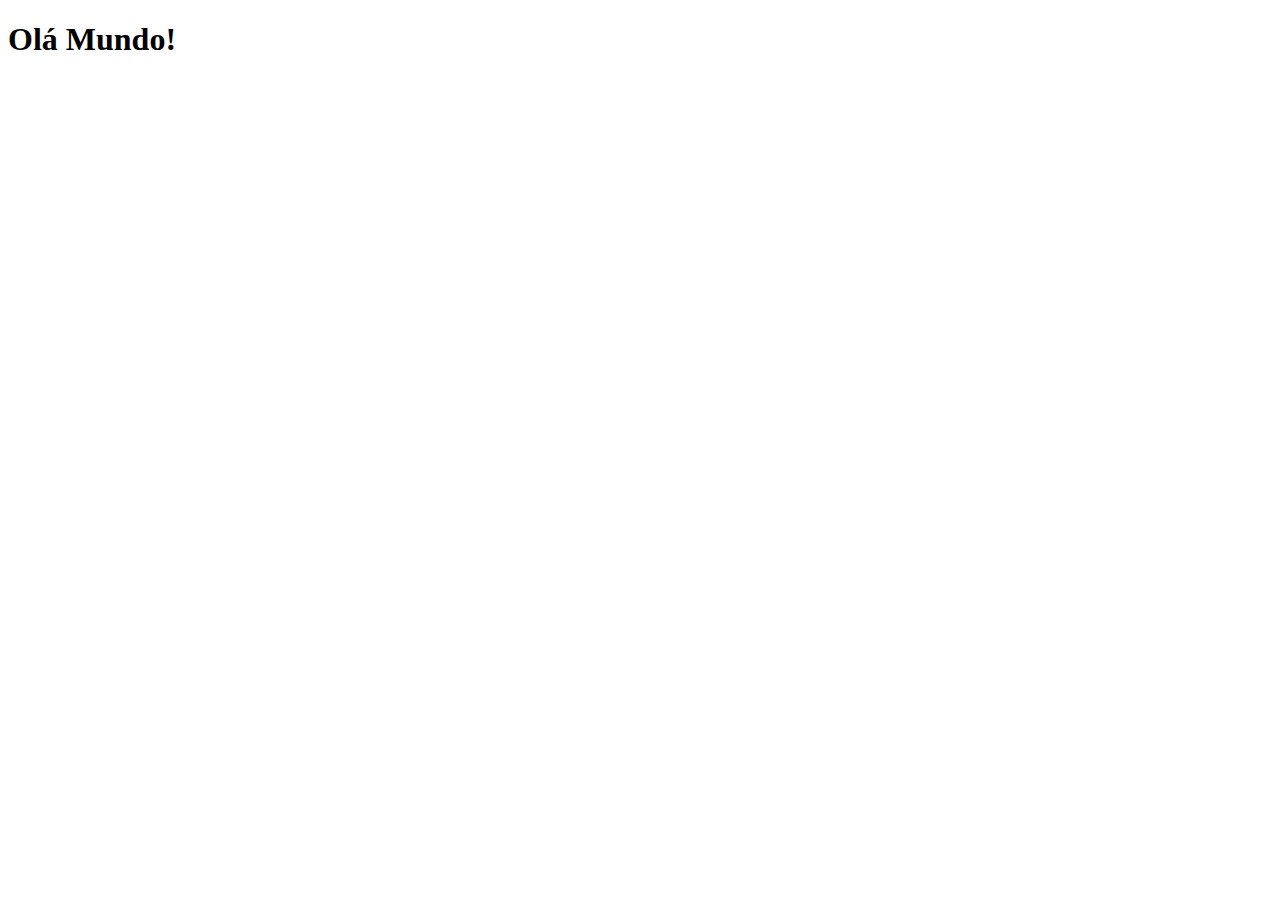
==== index.html @ b687a1bf "Criei a página principal" ====
<!DOCTYPE html>
<html lang="pt-br">
<head>
    <meta charset="UTF-8">
    <meta http-equiv="X-UA-Compatible" content="IE=edge">
    <meta name="viewport" content="width=device-width, initial-scale=1.0">
    <link rel="shortcut icon" href="favicon.ico" type="image/x-icon">
    <title>Projeto Redes Sociais</title>
</head>
<body>
    <h1>Olá Mundo!</h1>    
</body>
</html>
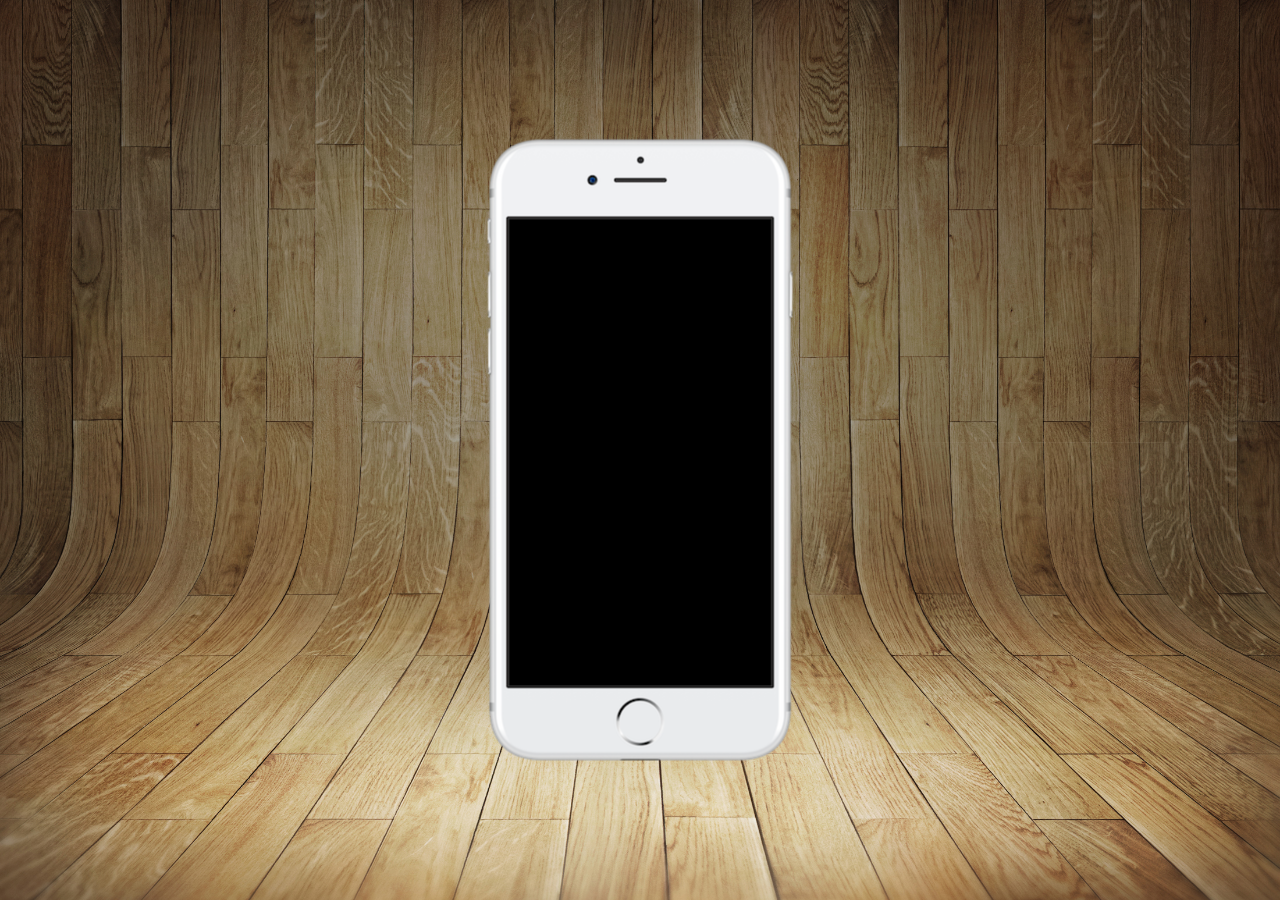
==== commit 548c84ef: "colocando o telefone e o fundo" ====
--- a/index.html
+++ b/index.html
@@ -5,9 +5,17 @@
     <meta http-equiv="X-UA-Compatible" content="IE=edge">
     <meta name="viewport" content="width=device-width, initial-scale=1.0">
     <link rel="shortcut icon" href="favicon.ico" type="image/x-icon">
+    <link rel="stylesheet" href="/estilos/style.css">
     <title>Projeto Redes Sociais</title>
 </head>
 <body>
-    <h1>Olá Mundo!</h1>    
+    <main>
+        <section id="telefone">
+
+        </section>
+        <section id="redes-sociais">
+
+        </section>
+    </main>
 </body>
 </html>--- a/estilos/style.css
+++ b/estilos/style.css
@@ -0,0 +1,35 @@
+@charset "UTF-8";
+
+* {
+    margin: 0px;
+    padding: 0px;
+    font-family: Arial, Helvetica, sans-serif;
+}
+
+html, body {
+    height: 100vh;
+    width: 100vw;
+    background-color: black;
+}
+
+body {
+    background: url('../imagens/fundo-madeira.jpg') no-repeat top center;
+    background-size: cover;
+    background-attachment: fixed;
+}
+
+main {
+    position: relative;
+    height: 100vh;
+}
+
+section#telefone {
+    position: absolute;
+    top: 50%;
+    left: 50%;
+    transform: translate(-50%, -50%);
+
+    height: 627px;
+    width: 311px;
+    background: url('../imagens/frame-iphone.png') no-repeat;
+}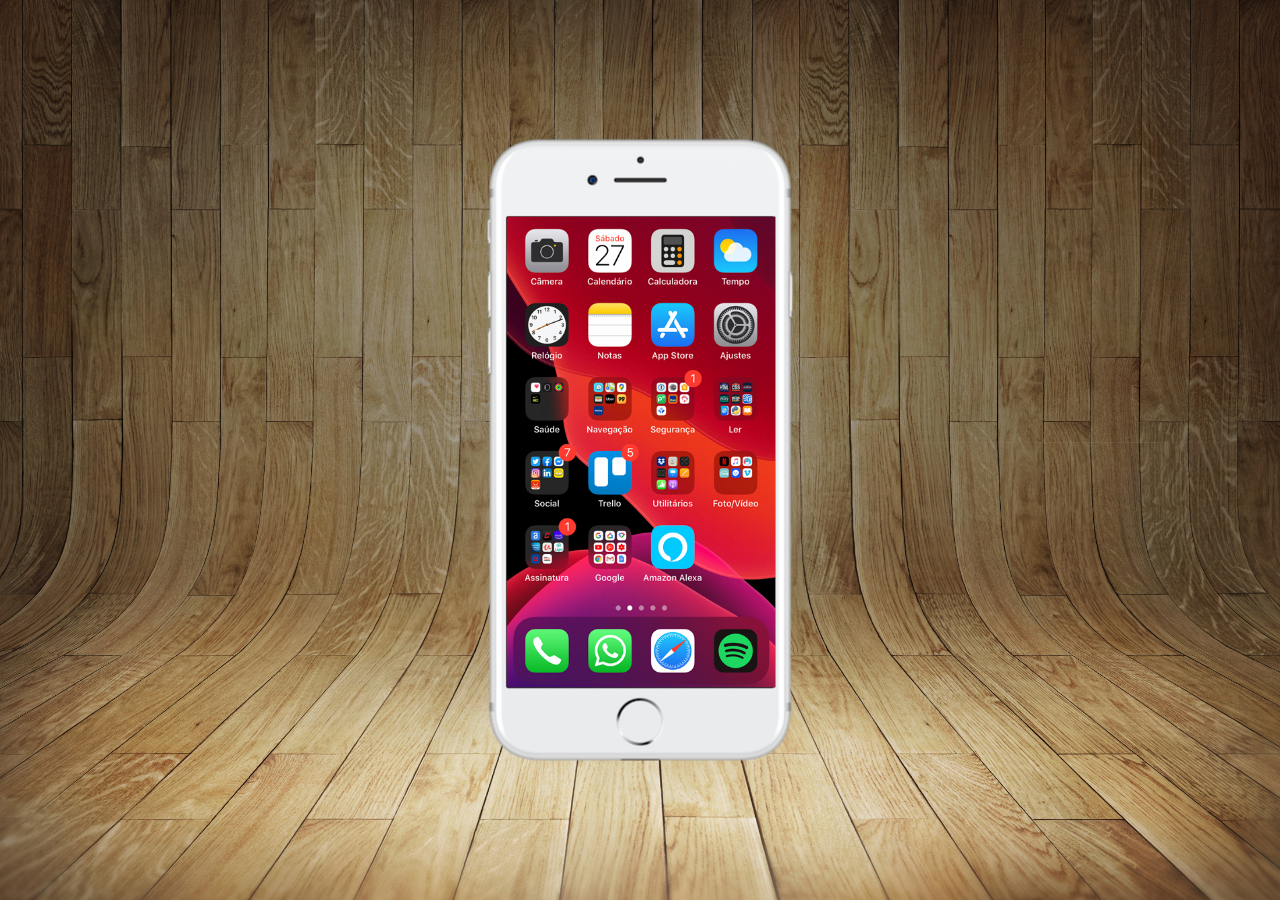
==== commit 8ca80da8: "Criei a tela home" ====
--- a/index.html
+++ b/index.html
@@ -11,7 +11,7 @@
 <body>
     <main>
         <section id="telefone">
-
+            <iframe src="home.html" name="tela" id="tela" frameborder="0"></iframe>
         </section>
         <section id="redes-sociais">
 
--- a/estilos/style.css
+++ b/estilos/style.css
@@ -32,4 +32,12 @@
     height: 627px;
     width: 311px;
     background: url('../imagens/frame-iphone.png') no-repeat;
+}
+
+iframe#tela {
+    position: relative;
+    top: 80px;
+    left: 22px;
+    width: 269px;
+    height: 471px;
 }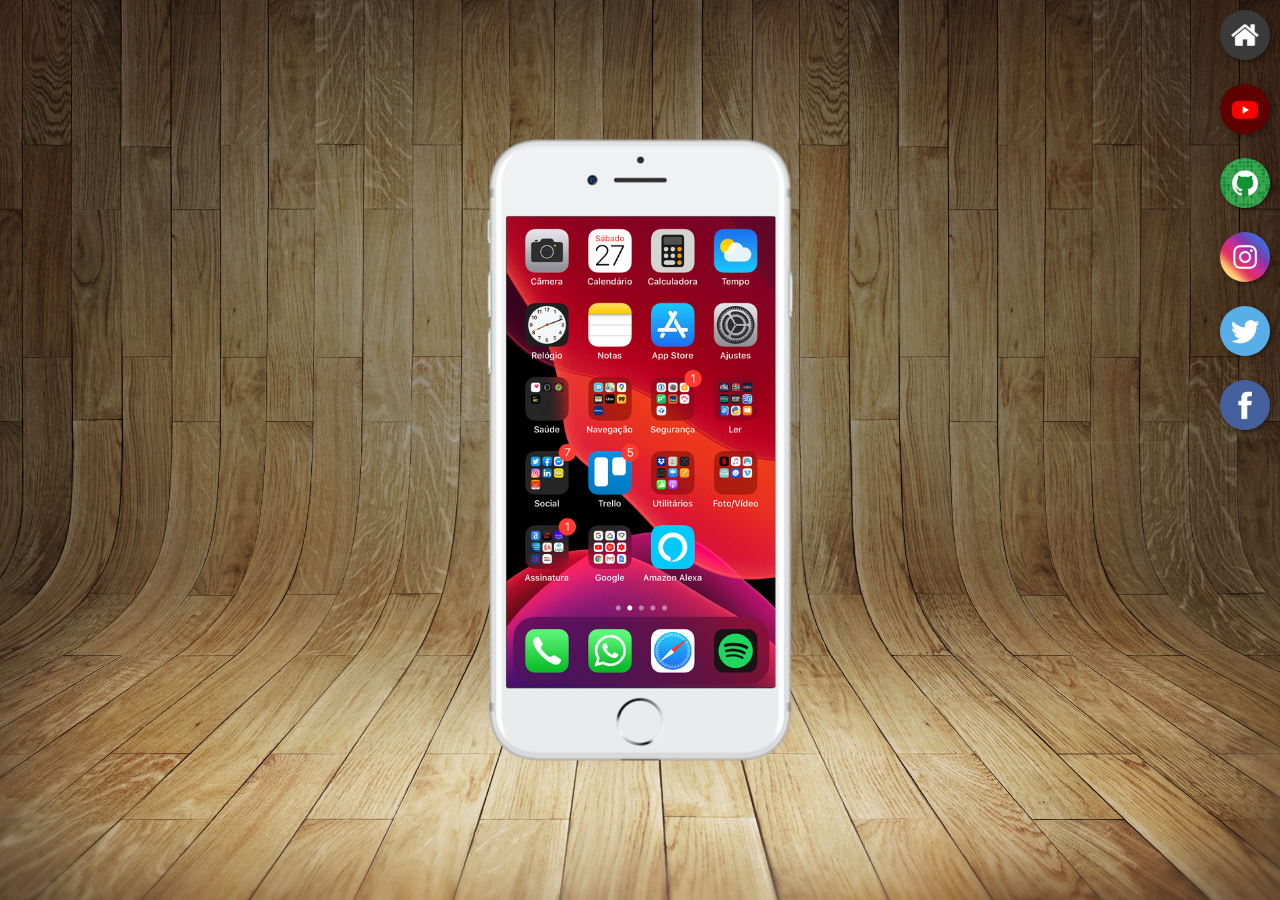
==== commit 79d2bca8: "botoes na lateral" ====
--- a/index.html
+++ b/index.html
@@ -11,10 +11,17 @@
 <body>
     <main>
         <section id="telefone">
-            <iframe src="home.html" name="tela" id="tela" frameborder="0"></iframe>
+            <iframe src="home.html" name="tela" id="tela" frameborder="0">
+                Seu navegador não é compatível com isso.
+            </iframe>
         </section>
         <section id="redes-sociais">
-
+            <a href="#" target="tela"><img src="imagens/logo-home.jpg" alt="home"></a><br>
+            <a href="#" target="tela"><img src="imagens/logo-youtube.jpg" alt="YouTube"></a><br>
+            <a href="#" target="tela"><img src="imagens/logo-github.jpg" alt="GitHub"></a><br>
+            <a href="#" target="tela"><img src="imagens/logo-instagram.jpg" alt="Instagram"></a><br>
+            <a href="#" target="tela"><img src="imagens/logo-twitter.jpg" alt="Twitter"></a><br>
+            <a href="#" target="tela"><img src="imagens/logo-facebook.jpg" alt="Facebook"></a>
         </section>
     </main>
 </body>
--- a/estilos/style.css
+++ b/estilos/style.css
@@ -40,4 +40,23 @@
     left: 22px;
     width: 269px;
     height: 471px;
+}
+
+section#redes-sociais {
+    text-align: right;
+}
+
+section#redes-sociais img  {
+    width: 50px;
+    margin: 10px;
+    border-radius: 50%;
+    box-shadow: 2px 2px 5px rgba(0, 0, 0, 0.400);
+    box-sizing: border-box;
+}
+
+section#redes-sociais img:hover {
+    border: 2px solid rgba(255, 255, 255, 0.637);
+    transform: translate(-3px, -3px);
+    box-shadow: 5px 5px 10px rgba(0, 0, 0, 0.616);
+    transition: transform .3s, border 1s;
 }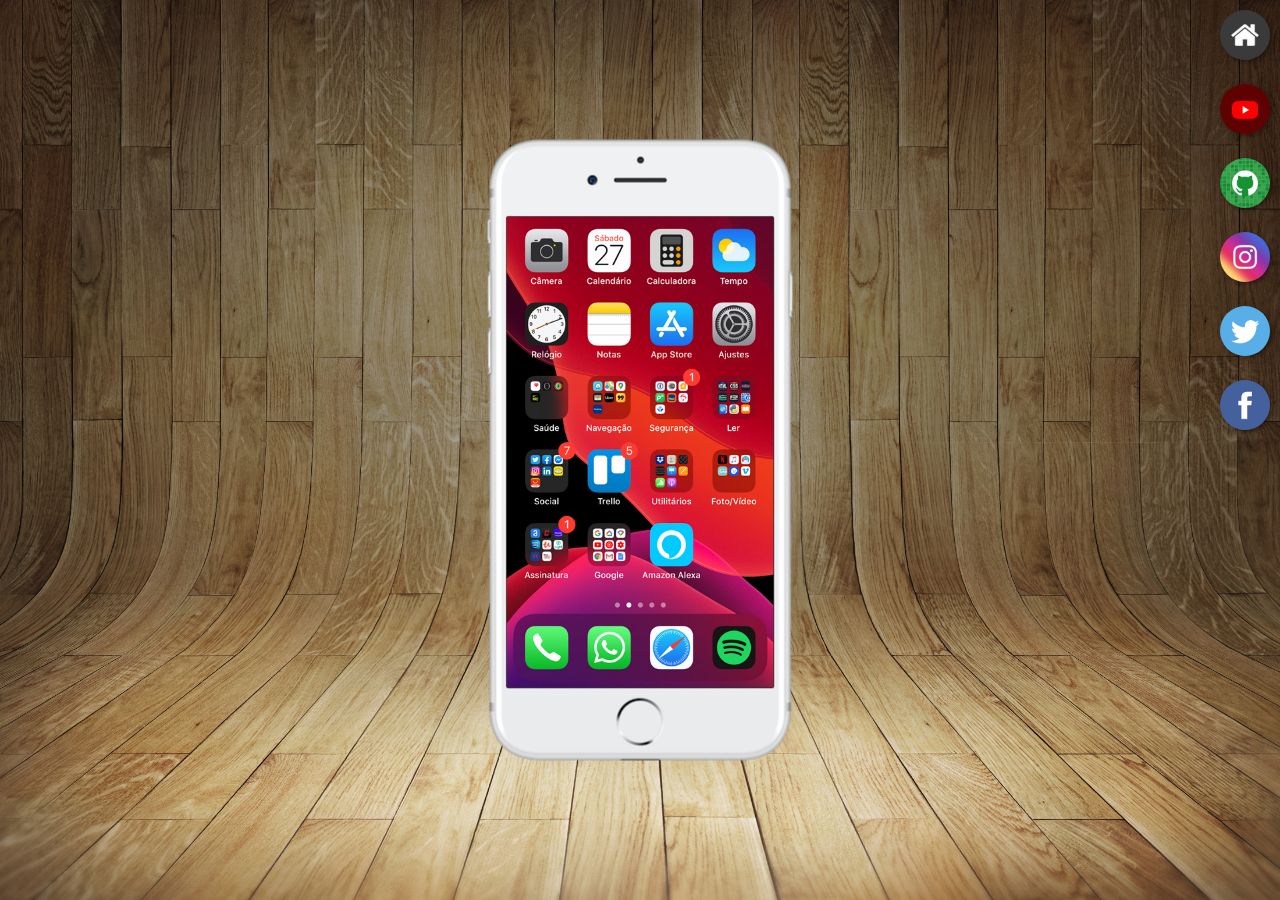
==== commit 90a73426: "finalizando o beta" ====
--- a/index.html
+++ b/index.html
@@ -16,12 +16,12 @@
             </iframe>
         </section>
         <section id="redes-sociais">
-            <a href="#" target="tela"><img src="imagens/logo-home.jpg" alt="home"></a><br>
-            <a href="#" target="tela"><img src="imagens/logo-youtube.jpg" alt="YouTube"></a><br>
-            <a href="#" target="tela"><img src="imagens/logo-github.jpg" alt="GitHub"></a><br>
-            <a href="#" target="tela"><img src="imagens/logo-instagram.jpg" alt="Instagram"></a><br>
-            <a href="#" target="tela"><img src="imagens/logo-twitter.jpg" alt="Twitter"></a><br>
-            <a href="#" target="tela"><img src="imagens/logo-facebook.jpg" alt="Facebook"></a>
+            <a href="home.html" target="tela"><img src="imagens/logo-home.jpg" alt="home"></a><br>
+            <a href="youtube.html" target="tela"><img src="imagens/logo-youtube.jpg" alt="YouTube"></a><br>
+            <a href="github.html" target="tela"><img src="imagens/logo-github.jpg" alt="GitHub"></a><br>
+            <a href="instagram.html" target="tela"><img src="imagens/logo-instagram.jpg" alt="Instagram"></a><br>
+            <a href="twitter.html" target="tela"><img src="imagens/logo-twitter.jpg" alt="Twitter"></a><br>
+            <a href="facebook.html" target="tela"><img src="imagens/logo-facebook.jpg" alt="Facebook"></a>
         </section>
     </main>
 </body>
--- a/estilos/style.css
+++ b/estilos/style.css
@@ -38,7 +38,7 @@
     position: relative;
     top: 80px;
     left: 22px;
-    width: 269px;
+    width: 267px;
     height: 471px;
 }
 
